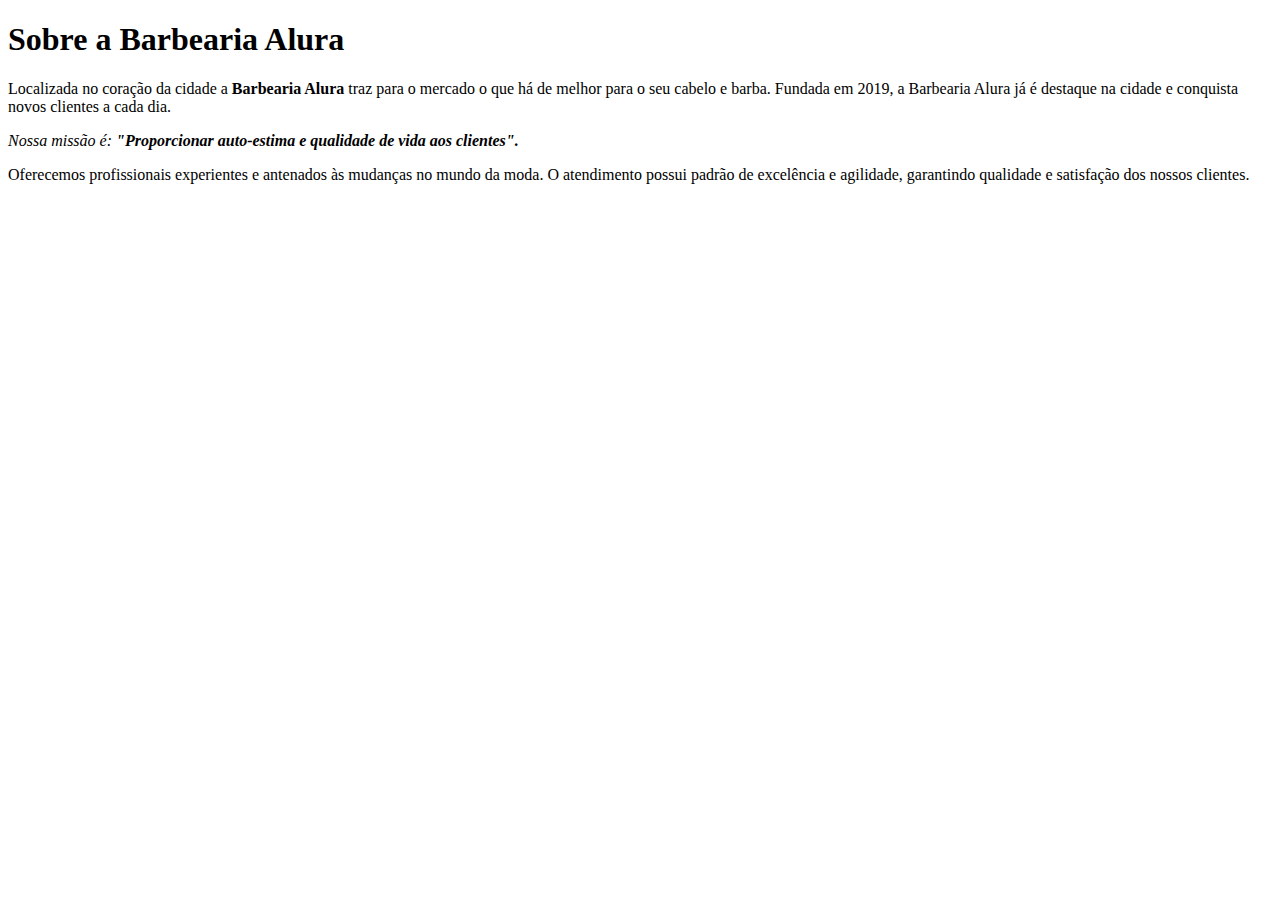
==== Barbearia/index.html @ db3b2fbe "Iniciando o HTML" ====
<!DOCTYPE html>
<html lang="pt-br">
<head>
    <meta charset="UTF-8">
    <meta http-equiv="X-UA-Compatible" content="IE=edge">
    <meta name="viewport" content="width=device-width, initial-scale=1.0">
    <title>Barbearia Alura</title>
</head>
<body>
    <h1>Sobre a Barbearia Alura</h1>

    <p>Localizada no coração da cidade a <strong> Barbearia Alura </strong> traz para o mercado o que há de melhor para o seu cabelo e barba. Fundada em 2019, a Barbearia Alura já é destaque na cidade e conquista novos clientes a cada dia.</p>
        
    <p> <em> Nossa missão é: <strong> "Proporcionar auto-estima e qualidade de vida aos clientes".</strong></em></p>
        
    <p>  Oferecemos profissionais experientes e antenados às mudanças no mundo da moda. O atendimento possui padrão de excelência e agilidade, garantindo qualidade e satisfação dos nossos clientes.</p>
</body>
</html>
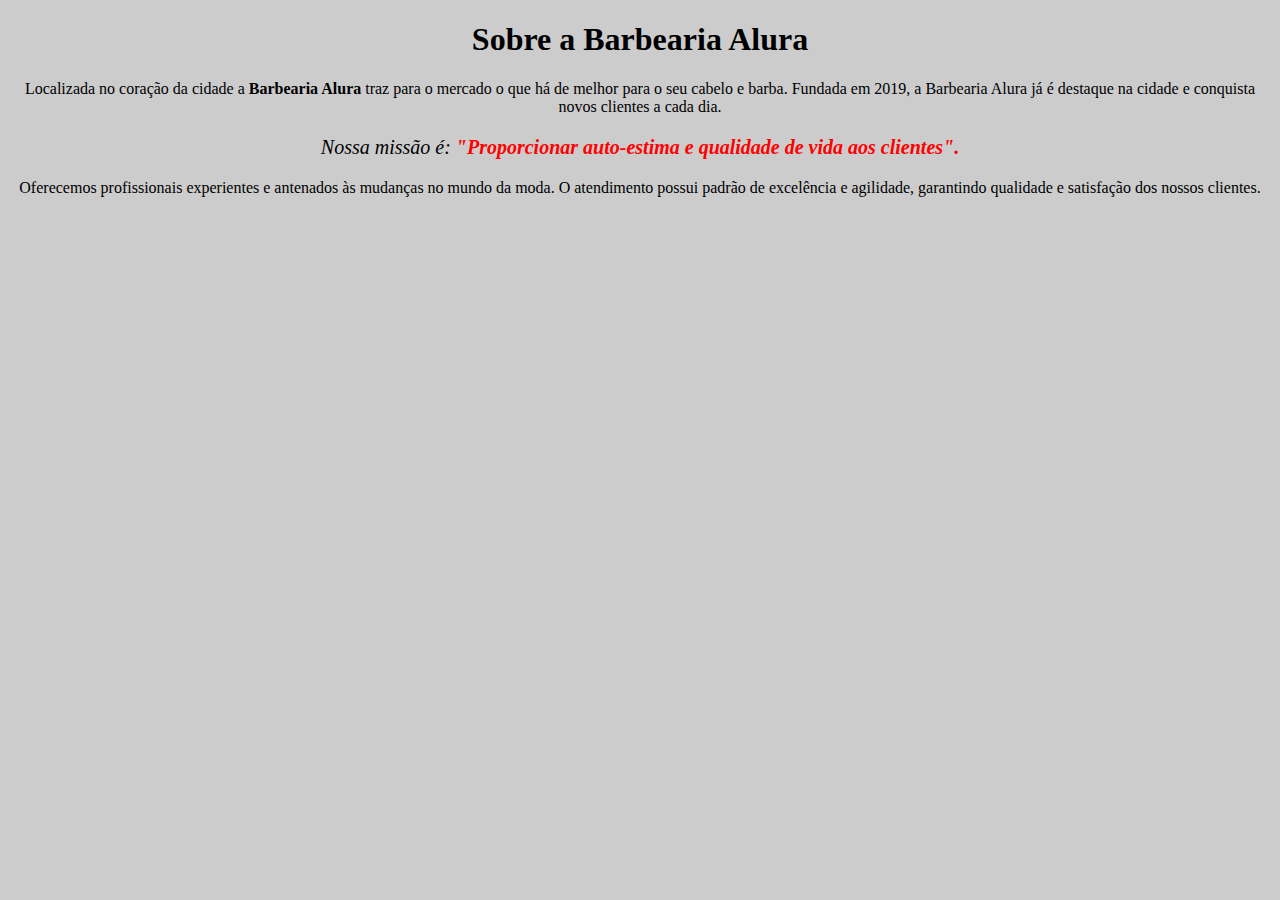
==== commit cf86a6dd: "Iniciando CSS" ====
--- a/Barbearia/index.html
+++ b/Barbearia/index.html
@@ -4,15 +4,16 @@
     <meta charset="UTF-8">
     <meta http-equiv="X-UA-Compatible" content="IE=edge">
     <meta name="viewport" content="width=device-width, initial-scale=1.0">
+    <link rel="stylesheet" href="style.css">
     <title>Barbearia Alura</title>
 </head>
 <body>
-    <h1>Sobre a Barbearia Alura</h1>
+    <h1 style="text-align: center;">Sobre a Barbearia Alura</h1>
 
-    <p>Localizada no coração da cidade a <strong> Barbearia Alura </strong> traz para o mercado o que há de melhor para o seu cabelo e barba. Fundada em 2019, a Barbearia Alura já é destaque na cidade e conquista novos clientes a cada dia.</p>
+    <p> Localizada no coração da cidade a <strong> Barbearia Alura </strong> traz para o mercado o que há de melhor para o seu cabelo e barba. Fundada em 2019, a Barbearia Alura já é destaque na cidade e conquista novos clientes a cada dia.</p>
         
-    <p> <em> Nossa missão é: <strong> "Proporcionar auto-estima e qualidade de vida aos clientes".</strong></em></p>
+    <p style="font-size: 20px;"> <em> Nossa missão é: <strong> "Proporcionar auto-estima e qualidade de vida aos clientes".</strong></em></p>
         
-    <p>  Oferecemos profissionais experientes e antenados às mudanças no mundo da moda. O atendimento possui padrão de excelência e agilidade, garantindo qualidade e satisfação dos nossos clientes.</p>
+    <p> Oferecemos profissionais experientes e antenados às mudanças no mundo da moda. O atendimento possui padrão de excelência e agilidade, garantindo qualidade e satisfação dos nossos clientes.</p>
 </body>
 </html>--- a/Barbearia/style.css
+++ b/Barbearia/style.css
@@ -0,0 +1,11 @@
+body{
+    background: #CCCCCC
+}
+
+p {
+    text-align: center;
+}
+
+em strong{
+    color: red;
+}
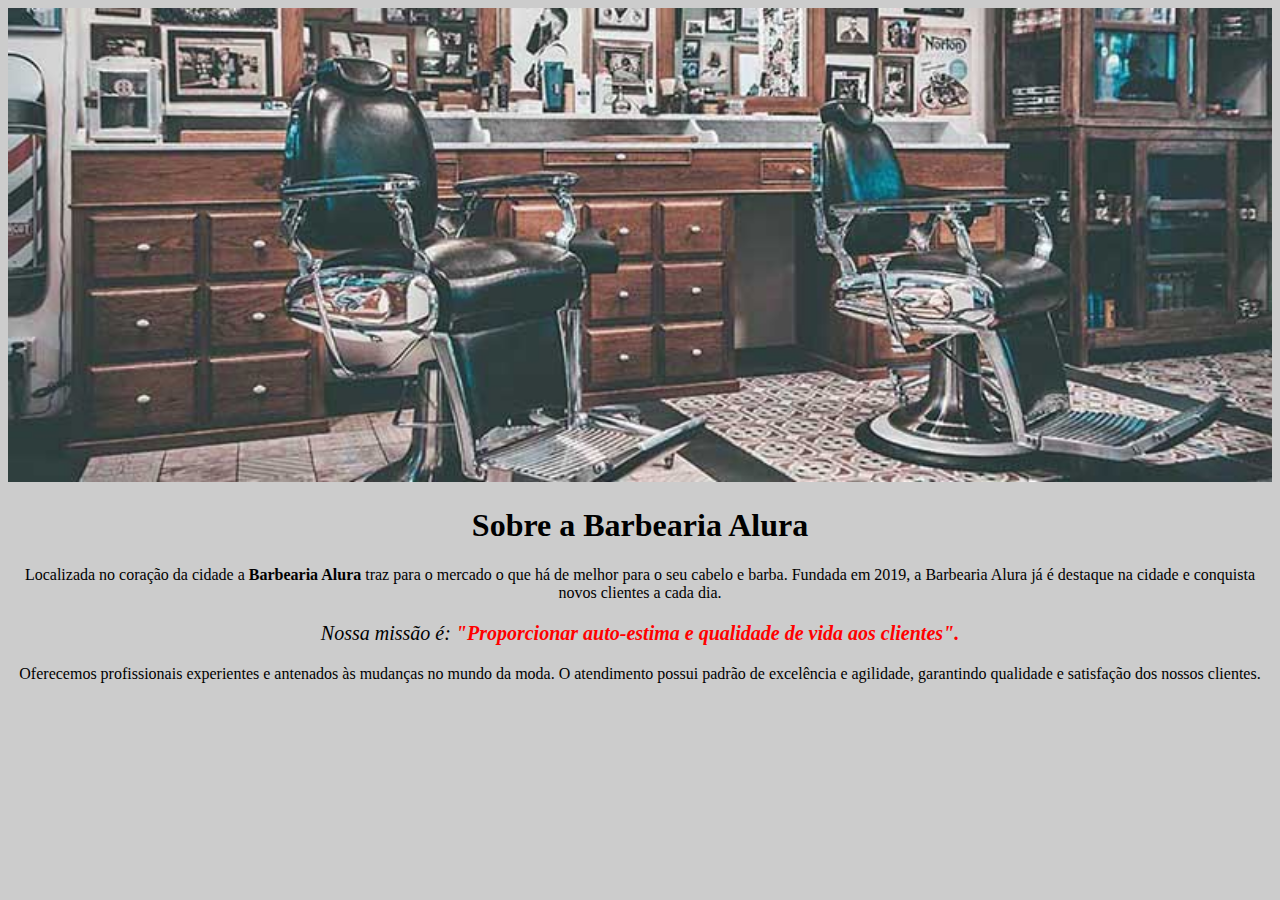
==== commit c7ea036d: "Trabalhando com imagem" ====
--- a/Barbearia/index.html
+++ b/Barbearia/index.html
@@ -8,11 +8,14 @@
     <title>Barbearia Alura</title>
 </head>
 <body>
-    <h1 style="text-align: center;">Sobre a Barbearia Alura</h1>
+
+    <img id="banner" src="./assets/img/banner.jpg">
+
+    <h1>Sobre a Barbearia Alura</h1>
 
     <p> Localizada no coração da cidade a <strong> Barbearia Alura </strong> traz para o mercado o que há de melhor para o seu cabelo e barba. Fundada em 2019, a Barbearia Alura já é destaque na cidade e conquista novos clientes a cada dia.</p>
         
-    <p style="font-size: 20px;"> <em> Nossa missão é: <strong> "Proporcionar auto-estima e qualidade de vida aos clientes".</strong></em></p>
+    <p id="missao"> <em> Nossa missão é: <strong> "Proporcionar auto-estima e qualidade de vida aos clientes".</strong></em></p>
         
     <p> Oferecemos profissionais experientes e antenados às mudanças no mundo da moda. O atendimento possui padrão de excelência e agilidade, garantindo qualidade e satisfação dos nossos clientes.</p>
 </body>
--- a/Barbearia/style.css
+++ b/Barbearia/style.css
@@ -1,11 +1,23 @@
 body{
     background: #CCCCCC
+}
+
+#banner{
+    width: 100%;
+}
+
+h1{
+    text-align: center;
 }
 
 p {
     text-align: center;
 }
 
+#missao{
+    font-size: 20px;
+}
+
 em strong{
     color: red;
 }
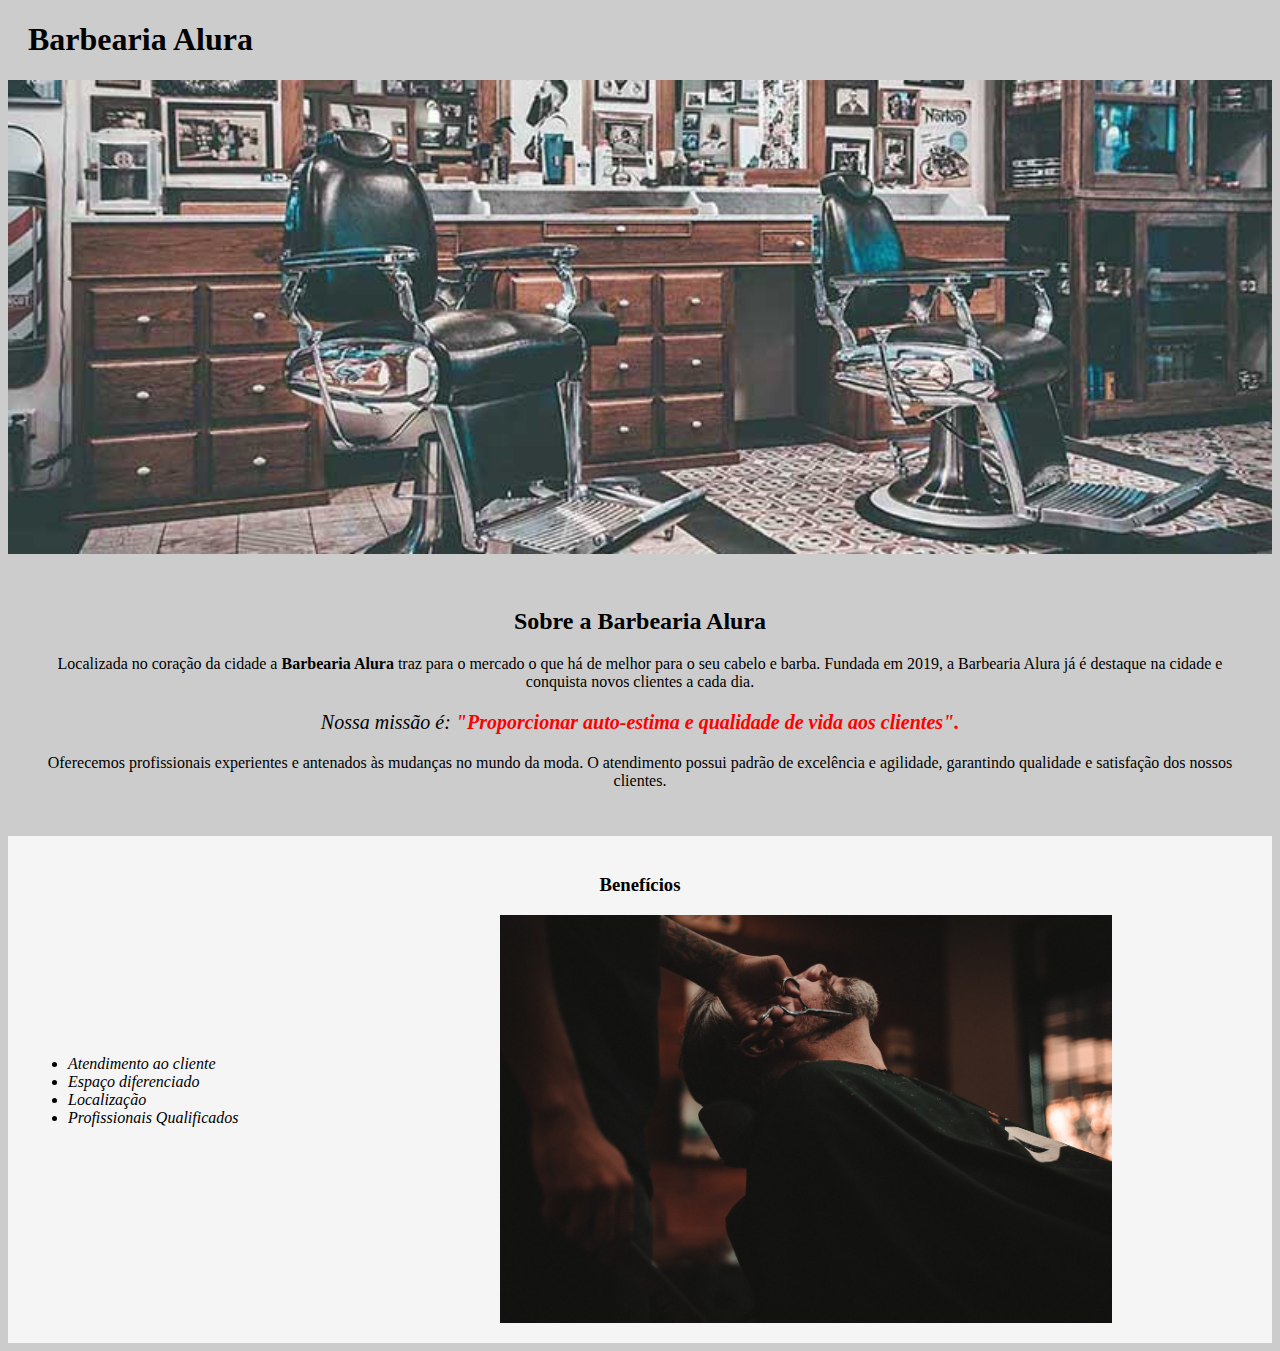
==== commit f6499544: "Finalizando primeira parte do curso]" ====
--- a/Barbearia/index.html
+++ b/Barbearia/index.html
@@ -8,15 +8,34 @@
     <title>Barbearia Alura</title>
 </head>
 <body>
-
+<header>
+    <h1>Barbearia Alura</h1>
+</header>
     <img id="banner" src="./assets/img/banner.jpg">
 
-    <h1>Sobre a Barbearia Alura</h1>
+<main id="info">
+    <h2>Sobre a Barbearia Alura</h2>
 
     <p> Localizada no coração da cidade a <strong> Barbearia Alura </strong> traz para o mercado o que há de melhor para o seu cabelo e barba. Fundada em 2019, a Barbearia Alura já é destaque na cidade e conquista novos clientes a cada dia.</p>
-        
     <p id="missao"> <em> Nossa missão é: <strong> "Proporcionar auto-estima e qualidade de vida aos clientes".</strong></em></p>
-        
     <p> Oferecemos profissionais experientes e antenados às mudanças no mundo da moda. O atendimento possui padrão de excelência e agilidade, garantindo qualidade e satisfação dos nossos clientes.</p>
+</main>
+
+<section id="beneficios">
+<h3>Benefícios</h3>
+
+<ul>
+    <li class="itens">Atendimento ao cliente</li>
+    <li class="itens">Espaço diferenciado</li>
+    <li class="itens">Localização</li>
+    <li class="itens">Profissionais Qualificados</li>
+</ul>
+
+<img id="cortando" src="./assets/img/beneficios.jpg" alt="homem cortando a barba">
+
+</section>
+
+
+
 </body>
 </html>--- a/Barbearia/style.css
+++ b/Barbearia/style.css
@@ -7,6 +7,11 @@
 }
 
 h1{
+    padding-left: 20px;
+}
+
+
+h2, h3{
     text-align: center;
 }
 
@@ -21,3 +26,28 @@
 em strong{
     color: red;
 }
+
+.itens{
+    font-style: italic;
+}
+
+#info{
+    background: #CCCCCC;
+    padding: 30px;
+}
+
+ul{
+    display: inline-block;
+  width: 20%;
+  margin-right: 15% ;
+}
+
+#beneficios{
+background: whitesmoke;
+padding: 20px;
+}
+
+#cortando{
+    width: 50%;
+    vertical-align: middle;
+ }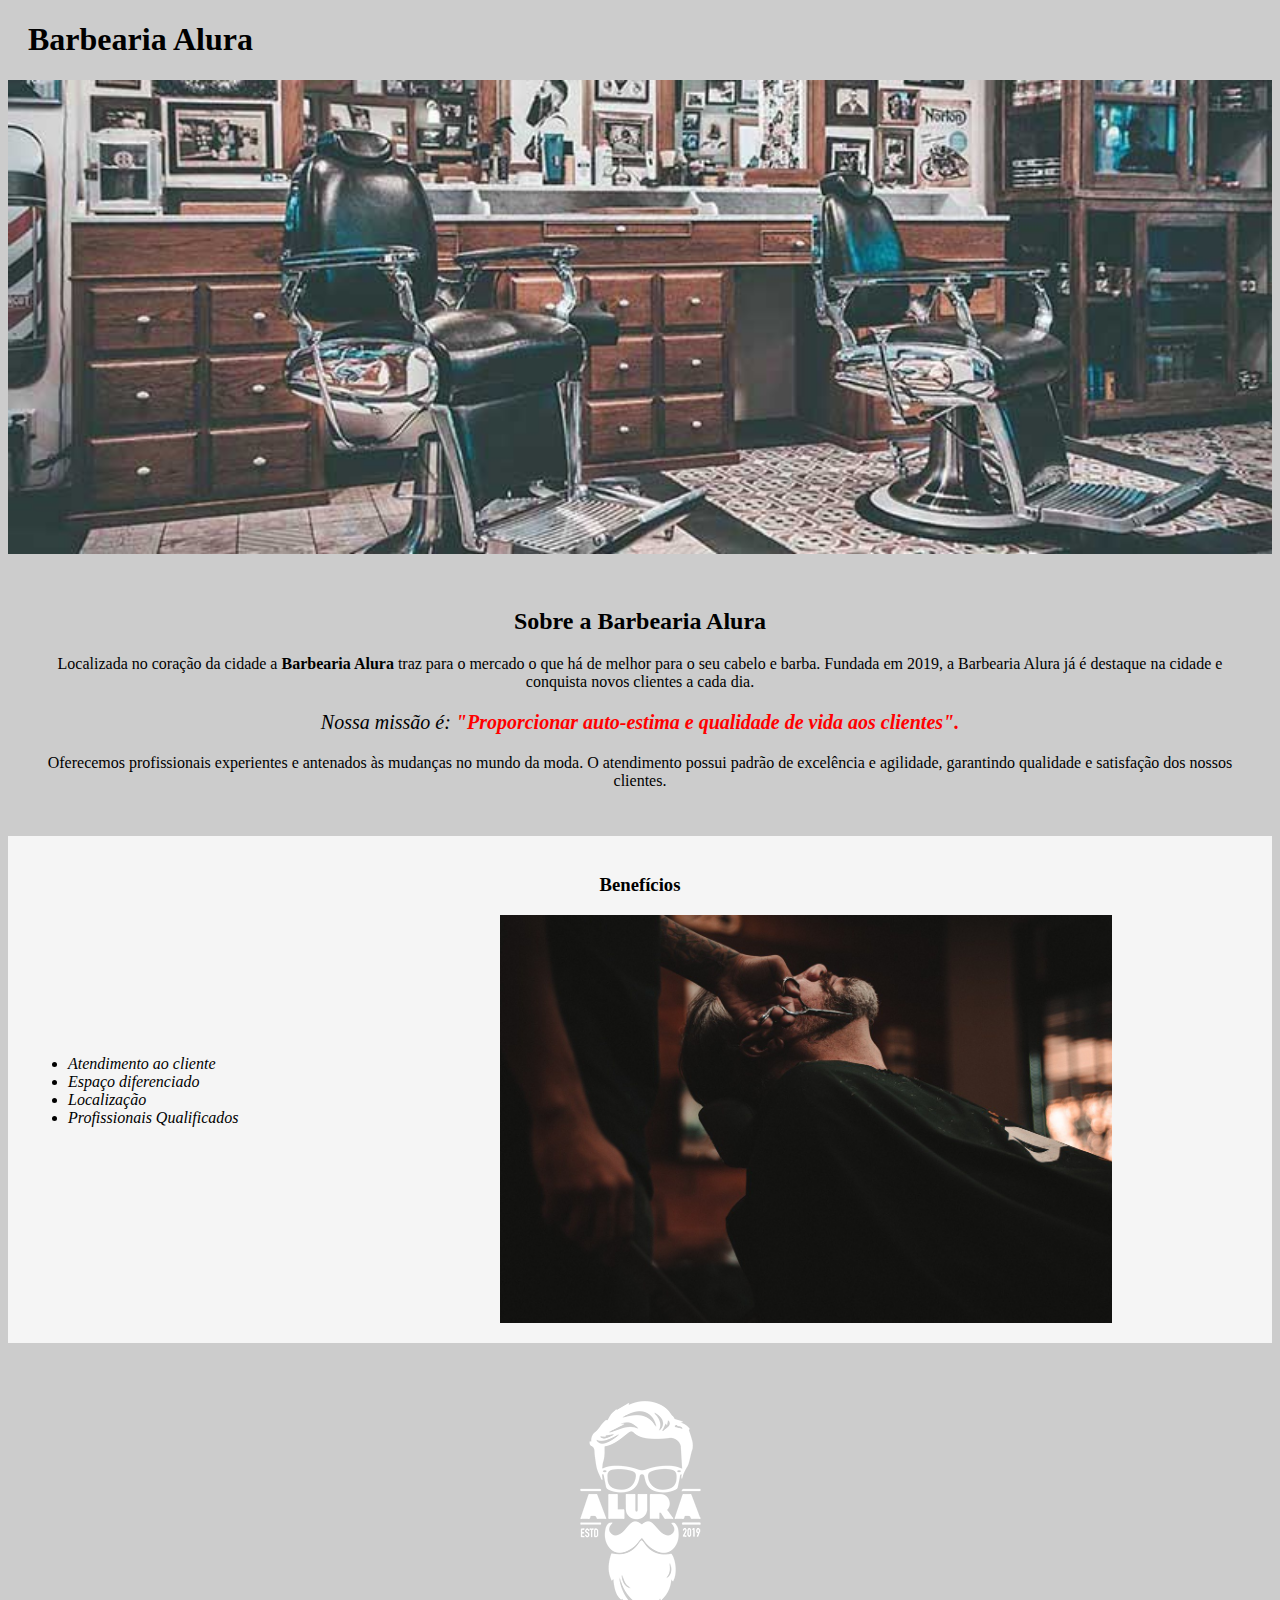
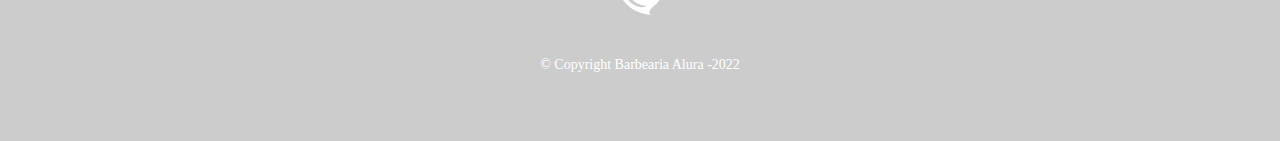
==== commit 2583327e: "Finalizado pagina produtos" ====
--- a/Barbearia/index.html
+++ b/Barbearia/index.html
@@ -4,7 +4,7 @@
     <meta charset="UTF-8">
     <meta http-equiv="X-UA-Compatible" content="IE=edge">
     <meta name="viewport" content="width=device-width, initial-scale=1.0">
-    <link rel="stylesheet" href="style.css">
+    <link rel="stylesheet" href="./css/style.css">
     <title>Barbearia Alura</title>
 </head>
 <body>
@@ -35,7 +35,10 @@
 
 </section>
 
-
+<footer>
+    <img src="./assets/img/logo-branco.png" alt="">
+    <p class="footer"> &copy; Copyright Barbearia Alura -2022 </p>
+</footer>
 
 </body>
 </html>--- a/Barbearia/css/style.css
+++ b/Barbearia/css/style.css
@@ -0,0 +1,65 @@
+body{
+    background: #CCCCCC
+}
+
+#banner{
+    width: 100%;
+}
+
+h1{
+    padding-left: 20px;
+}
+
+
+h2, h3{
+    text-align: center;
+}
+
+p {
+    text-align: center;
+}
+
+#missao{
+    font-size: 20px;
+}
+
+em strong{
+    color: red;
+}
+
+.itens{
+    font-style: italic;
+}
+
+#info{
+    background: #CCCCCC;
+    padding: 30px;
+}
+
+ul{
+    display: inline-block;
+  width: 20%;
+  margin-right: 15% ;
+}
+
+#beneficios{
+background: whitesmoke;
+padding: 20px;
+}
+
+#cortando{
+    width: 50%;
+    vertical-align: middle;
+ }
+
+ footer{
+    text-align: center;
+    background: url("bg.jpg");
+    padding: 40px 0;
+  }
+  
+  .footer{
+    color: white;
+    font-size: 14px;
+    margin: 20px;
+  }